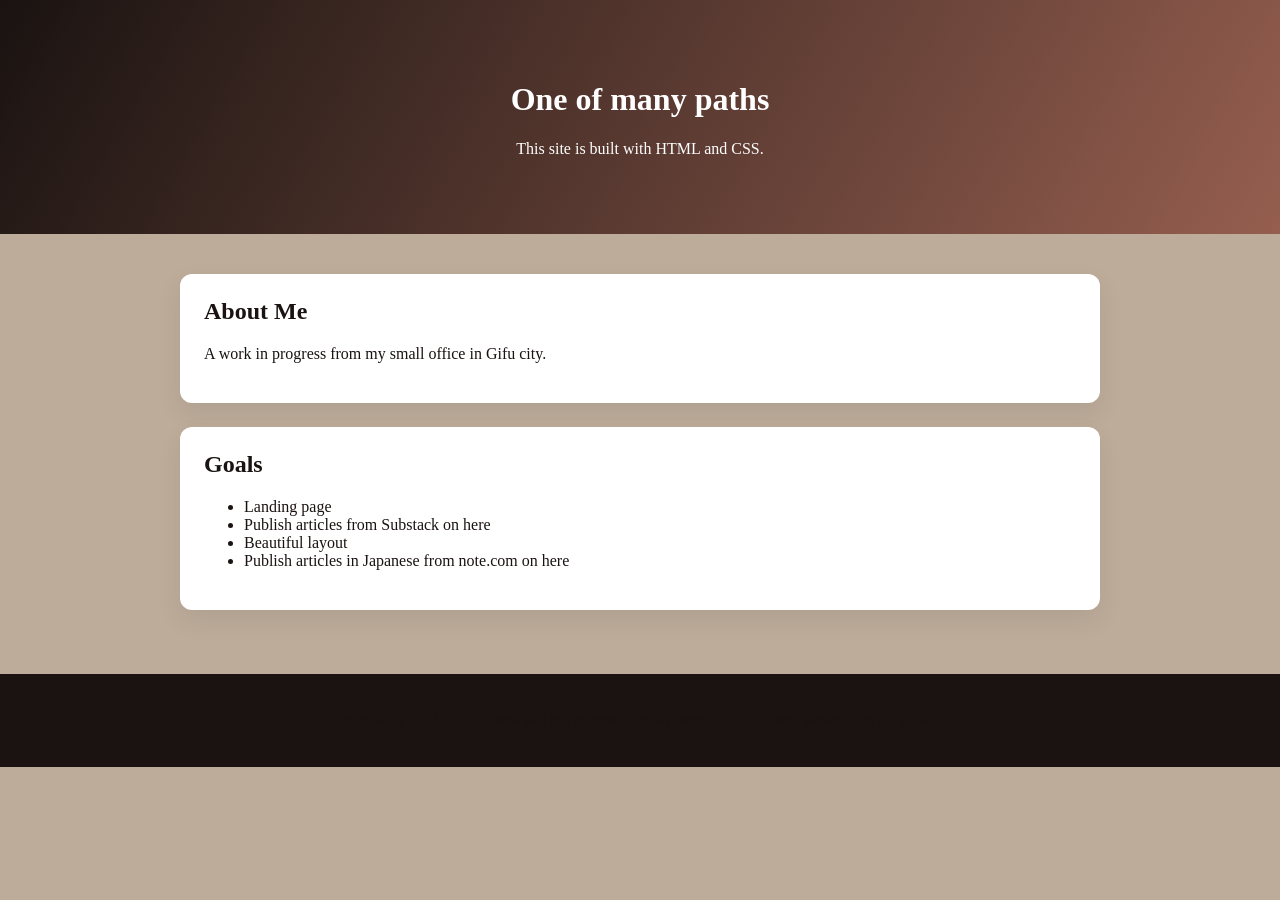
==== index.html @ e3771ca6 "Update index.html" ====
<!DOCTYPE html>
<html lang="en">
<head>
  <meta charset="UTF-8">
  <meta name="viewport" content="width=device-width, initial-scale=1">
  <title>One of many paths</title>
  <link rel="stylesheet" href="css/styles.css" type="text/css">
</head>
<body>
  <header>
    <h1>One of many paths</h1>
    <p>This site is built with HTML and CSS.</p>
  </header>
  <main>
    <section>
      <h2>About Me</h2>
      <p>A work in progress from my small office in Gifu city.</p>
    </section>
    <section>
      <h2>Goals</h2>
      <ul>
        <li>Landing page</li>
        <li>Publish articles from Substack on here </li>
        <li>Beautiful layout</li>
         <li>Publish articles in Japanese from note.com on here</li>
      </ul>
    </section>
  </main>
  <footer>
    <p>Built using HTML & CSS how will this go from a locally stored file to a hosted website I do not know!.</p>
  </footer>
</body>
</html>
---- css/styles.css ----
* {
  box-sizing: border-box;
}
body {
  font-family: Georgia, "Times New Roman", Times, serif;
  margin: 0;
  background: #beac9a;
  color: #1a1311;
}
header {
  background: linear-gradient(120deg, #1a1311, #955e4f);
  color: #fff;
  padding: 60px 20px;
  text-align: center;
}
main {
  max-width: 960px;
  margin: 0 auto;
  padding: 40px 20px;
}
section {
  background: #fff;
  border-radius: 12px;
  padding: 24px;
  margin-bottom: 24px;
  box-shadow: 0 10px 25px rgba(15, 23, 42, 0.08);
}
section h2 {
  margin-top: 0;
  color: #1a1311;
}
footer {
  padding: 24px;
  text-align: center;
  background: #1a1311;
  font-size: 0.9rem;
}
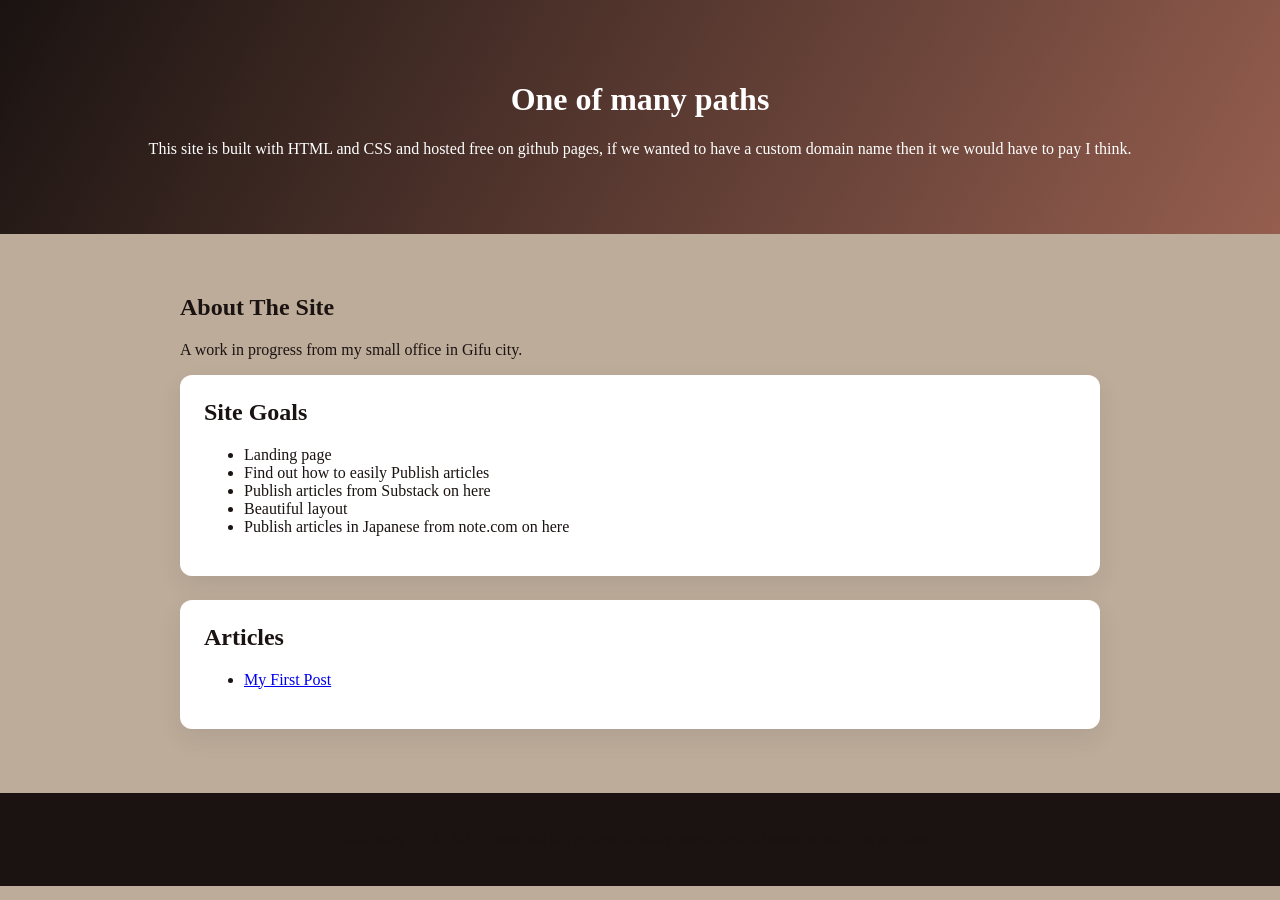
==== commit 7ea63a3d: "Update index.html" ====
--- a/index.html
+++ b/index.html
@@ -9,22 +9,33 @@
 <body>
   <header>
     <h1>One of many paths</h1>
-    <p>This site is built with HTML and CSS.</p>
+    <p>This site is built with HTML and CSS and hosted free on github pages, if we wanted to have a custom domain name then it we would have to pay I think.</p>
   </header>
   <main>
-    <section>
-      <h2>About Me</h2>
-      <p>A work in progress from my small office in Gifu city.</p>
-    </section>
-    <section>
-      <h2>Goals</h2>
-      <ul>
-        <li>Landing page</li>
-        <li>Publish articles from Substack on here </li>
-        <li>Beautiful layout</li>
-         <li>Publish articles in Japanese from note.com on here</li>
-      </ul>
-    </section>
+    <h2>About The Site</h2>
+    <p>A work in progress from my small office in Gifu city.</p>
+  </section>
+
+  <section>
+    <h2>Site Goals</h2>
+    <ul>
+      <li>Landing page</li>
+      <li>Find out how to easily Publish articles</li>
+      <li>Publish articles from Substack on here</li>
+      <li>Beautiful layout</li>
+      <li>Publish articles in Japanese from note.com on here</li>
+    </ul>
+  </section>
+
+  <section>
+    <h2>Articles</h2>
+    <ul>
+      <li>
+        <a href="articles/first-post.html">My First Post</a>
+      </li>
+    </ul>
+  </section>
+</main>
   </main>
   <footer>
     <p>Built using HTML & CSS how will this go from a locally stored file to a hosted website I do not know!.</p>
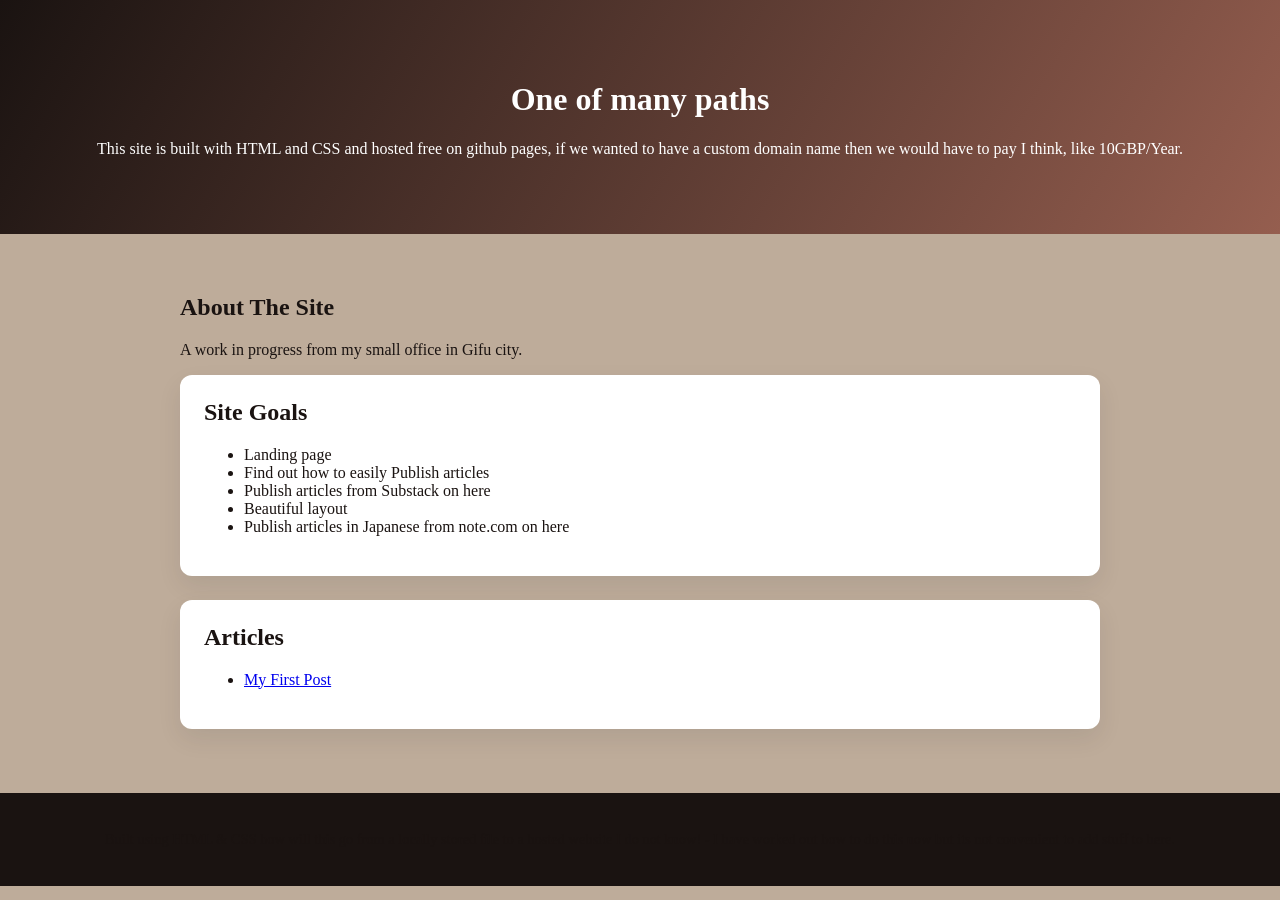
==== commit 16b17981: "Update index.html" ====
--- a/index.html
+++ b/index.html
@@ -9,7 +9,7 @@
 <body>
   <header>
     <h1>One of many paths</h1>
-    <p>This site is built with HTML and CSS and hosted free on github pages, if we wanted to have a custom domain name then it we would have to pay I think.</p>
+    <p>This site is built with HTML and CSS and hosted free on github pages, if we wanted to have a custom domain name then we would have to pay I think, like 10GBP/Year.</p>
   </header>
   <main>
     <h2>About The Site</h2>
@@ -38,7 +38,7 @@
 </main>
   </main>
   <footer>
-    <p>Built using HTML & CSS how will this go from a locally stored file to a hosted website I do not know!.</p>
+    <p>Built using HTML & CSS how will this go from a locally stored file to a hosted website I do not know! -  I have worked out how to do this now but its not convenient to add stuff to here.</p>
   </footer>
 </body>
 </html>
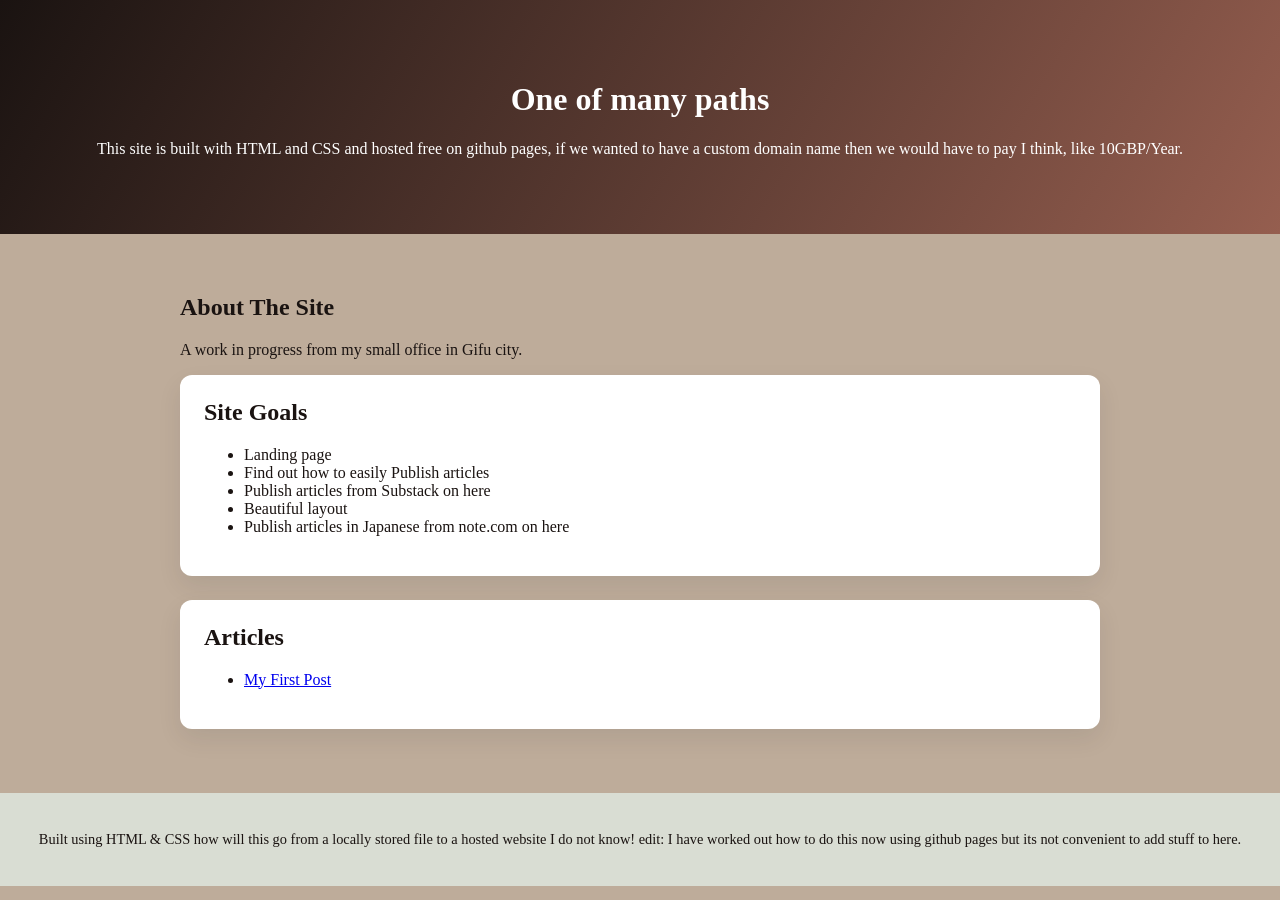
==== commit a61bc969: "Update index.html" ====
--- a/index.html
+++ b/index.html
@@ -38,7 +38,7 @@
 </main>
   </main>
   <footer>
-    <p>Built using HTML & CSS how will this go from a locally stored file to a hosted website I do not know! -  I have worked out how to do this now but its not convenient to add stuff to here.</p>
+    <p>Built using HTML & CSS how will this go from a locally stored file to a hosted website I do not know! edit: I have worked out how to do this now using github pages but its not convenient to add stuff to here.</p>
   </footer>
 </body>
 </html>
--- a/css/styles.css
+++ b/css/styles.css
@@ -32,6 +32,6 @@
 footer {
   padding: 24px;
   text-align: center;
-  background: #1a1311;
+  background: #d9ddd3;
   font-size: 0.9rem;
-}+}
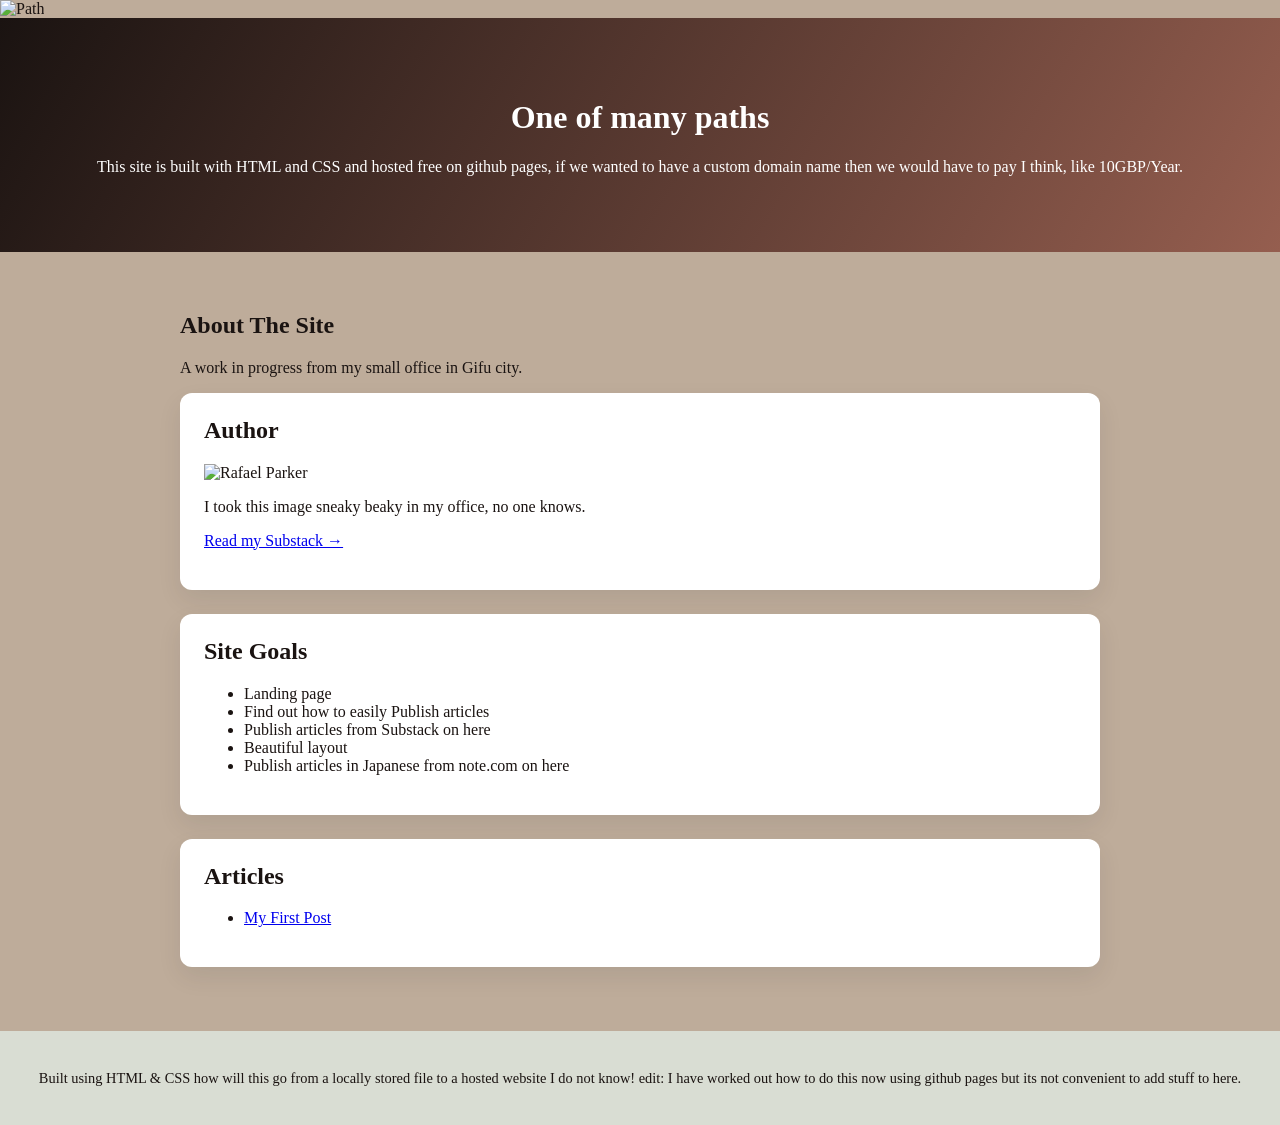
==== commit ae1d5de5: "Update index.html" ====
--- a/index.html
+++ b/index.html
@@ -6,6 +6,9 @@
   <title>One of many paths</title>
   <link rel="stylesheet" href="css/styles.css" type="text/css">
 </head>
+  <div class="side-image">
+  <img src="images/thepath.jpg" alt="Path">
+</div>
 <body>
   <header>
     <h1>One of many paths</h1>
@@ -15,7 +18,24 @@
     <h2>About The Site</h2>
     <p>A work in progress from my small office in Gifu city.</p>
   </section>
+<section class="author">
+  <h2>Author</h2>
 
+  <img
+    class="author-photo"
+    src="images/profile.jpg"
+    alt="Rafael Parker">
+
+  <p>
+    I took this image sneaky beaky in my office, no one knows.
+  </p>
+      <p>
+      <a href="https://rafupaaka.substack.com/" target="_blank">
+        Read my Substack →
+      </a>
+    </p>
+  </div>
+</section>
   <section>
     <h2>Site Goals</h2>
     <ul>
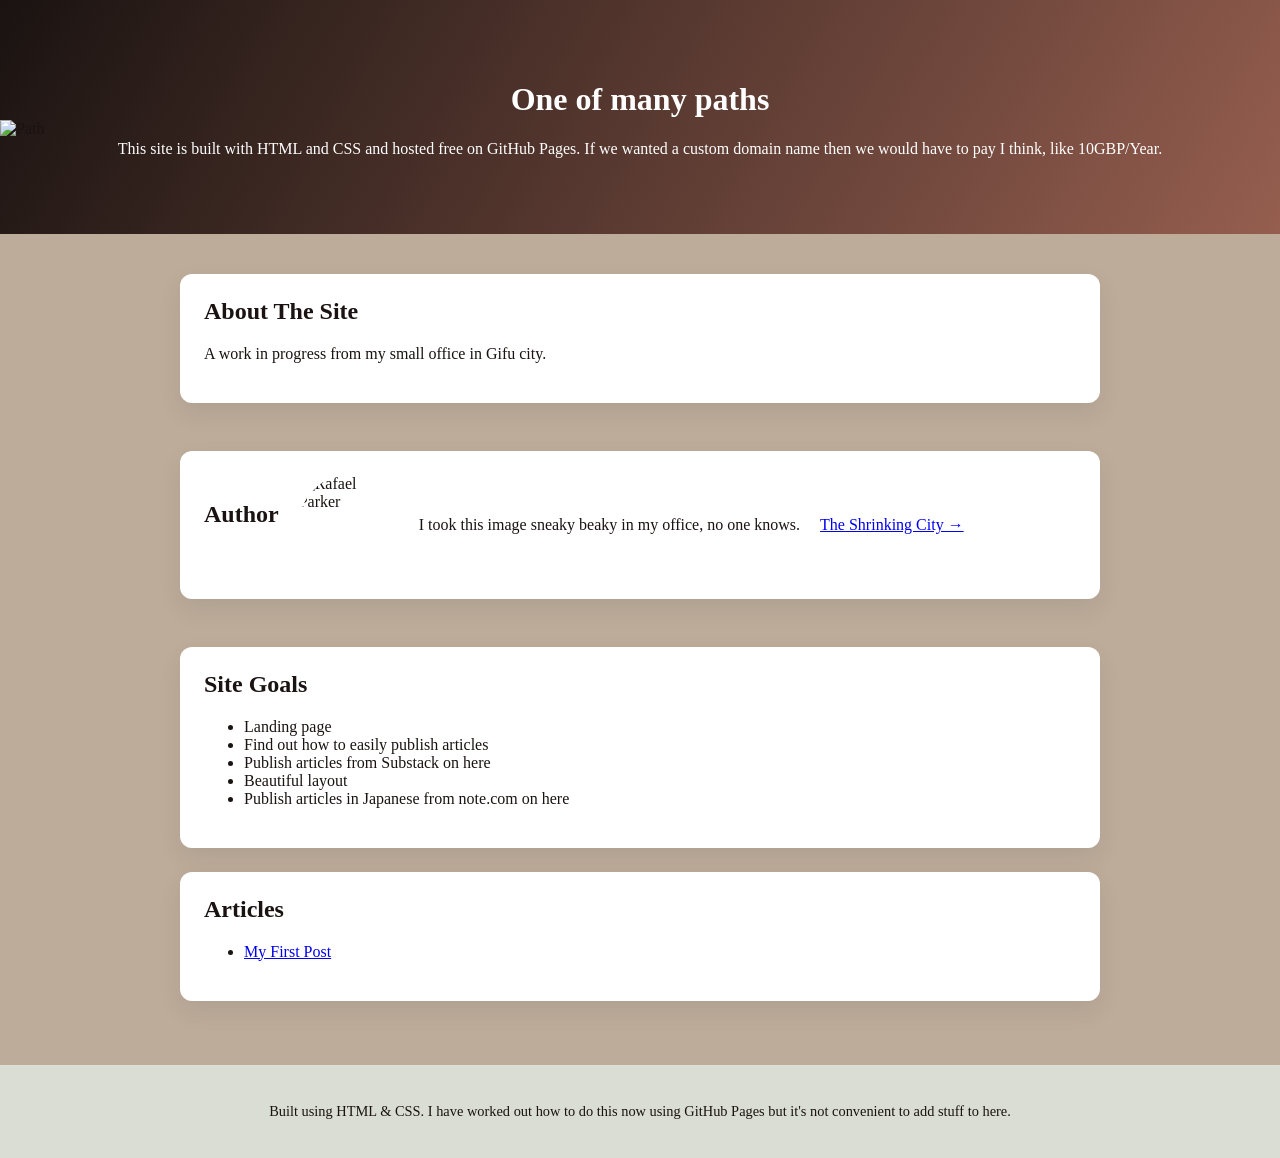
==== commit 5c09742a: "Update index.html" ====
--- a/index.html
+++ b/index.html
@@ -6,59 +6,83 @@
   <title>One of many paths</title>
   <link rel="stylesheet" href="css/styles.css" type="text/css">
 </head>
-  <div class="side-image">
-  <img src="images/thepath.jpg" alt="Path">
-</div>
+
 <body>
+
   <header>
     <h1>One of many paths</h1>
-    <p>This site is built with HTML and CSS and hosted free on github pages, if we wanted to have a custom domain name then we would have to pay I think, like 10GBP/Year.</p>
+    <p>
+      This site is built with HTML and CSS and hosted free on GitHub Pages.
+      If we wanted a custom domain name then we would have to pay I think,
+      like 10GBP/Year.
+    </p>
   </header>
+
   <main>
-    <h2>About The Site</h2>
-    <p>A work in progress from my small office in Gifu city.</p>
-  </section>
-<section class="author">
-  <h2>Author</h2>
 
-  <img
-    class="author-photo"
-    src="images/profile.jpg"
-    alt="Rafael Parker">
+    <div class="content-layout">
 
-  <p>
-    I took this image sneaky beaky in my office, no one knows.
-  </p>
-      <p>
-      <a href="https://rafupaaka.substack.com/" target="_blank">
-        Read my Substack →
-      </a>
+      <aside class="side-image">
+        <img src="images/thepath.jpg.png" alt="Path">
+      </aside>
+
+      <div class="main-content">
+
+        <section>
+          <h2>About The Site</h2>
+          <p>A work in progress from my small office in Gifu city.</p>
+        </section>
+
+        <section class="author">
+          <h2>Author</h2>
+
+          <img
+            class="author-photo"
+            src="images/profile.jpg"
+            alt="Rafael Parker">
+
+          <p>
+            I took this image sneaky beaky in my office, no one knows.
+          </p>
+
+          <p>
+            <a href="https://rafupaaka.substack.com/" target="_blank">
+              The Shrinking City →
+            </a>
+          </p>
+        </section>
+
+        <section>
+          <h2>Site Goals</h2>
+          <ul>
+            <li>Landing page</li>
+            <li>Find out how to easily publish articles</li>
+            <li>Publish articles from Substack on here</li>
+            <li>Beautiful layout</li>
+            <li>Publish articles in Japanese from note.com on here</li>
+          </ul>
+        </section>
+
+        <section>
+          <h2>Articles</h2>
+          <ul>
+            <li>
+              <a href="articles/first-post.html">My First Post</a>
+            </li>
+          </ul>
+        </section>
+
+      </div>
+
+    </div>
+
+  </main>
+
+  <footer>
+    <p>
+      Built using HTML & CSS. I have worked out how to do this now using GitHub Pages
+      but it's not convenient to add stuff to here.
     </p>
-  </div>
-</section>
-  <section>
-    <h2>Site Goals</h2>
-    <ul>
-      <li>Landing page</li>
-      <li>Find out how to easily Publish articles</li>
-      <li>Publish articles from Substack on here</li>
-      <li>Beautiful layout</li>
-      <li>Publish articles in Japanese from note.com on here</li>
-    </ul>
-  </section>
+  </footer>
 
-  <section>
-    <h2>Articles</h2>
-    <ul>
-      <li>
-        <a href="articles/first-post.html">My First Post</a>
-      </li>
-    </ul>
-  </section>
-</main>
-  </main>
-  <footer>
-    <p>Built using HTML & CSS how will this go from a locally stored file to a hosted website I do not know! edit: I have worked out how to do this now using github pages but its not convenient to add stuff to here.</p>
-  </footer>
 </body>
-</html>
--- a/css/styles.css
+++ b/css/styles.css
@@ -35,3 +35,27 @@
   background: #d9ddd3;
   font-size: 0.9rem;
 }
+.author {
+    display: flex;
+    gap: 20px;
+    align-items: center;
+    margin: 3rem 0;
+}
+
+.author-photo {
+    width: 100px;
+    height: 100px;
+    object-fit: cover;
+    border-radius: 50%;
+}
+.side-image {
+    position: absolute;
+    left: 0;
+    top: 120px;
+    width: 25vw;
+}
+
+.side-image img {
+    width: 100%;
+    height: auto;
+}
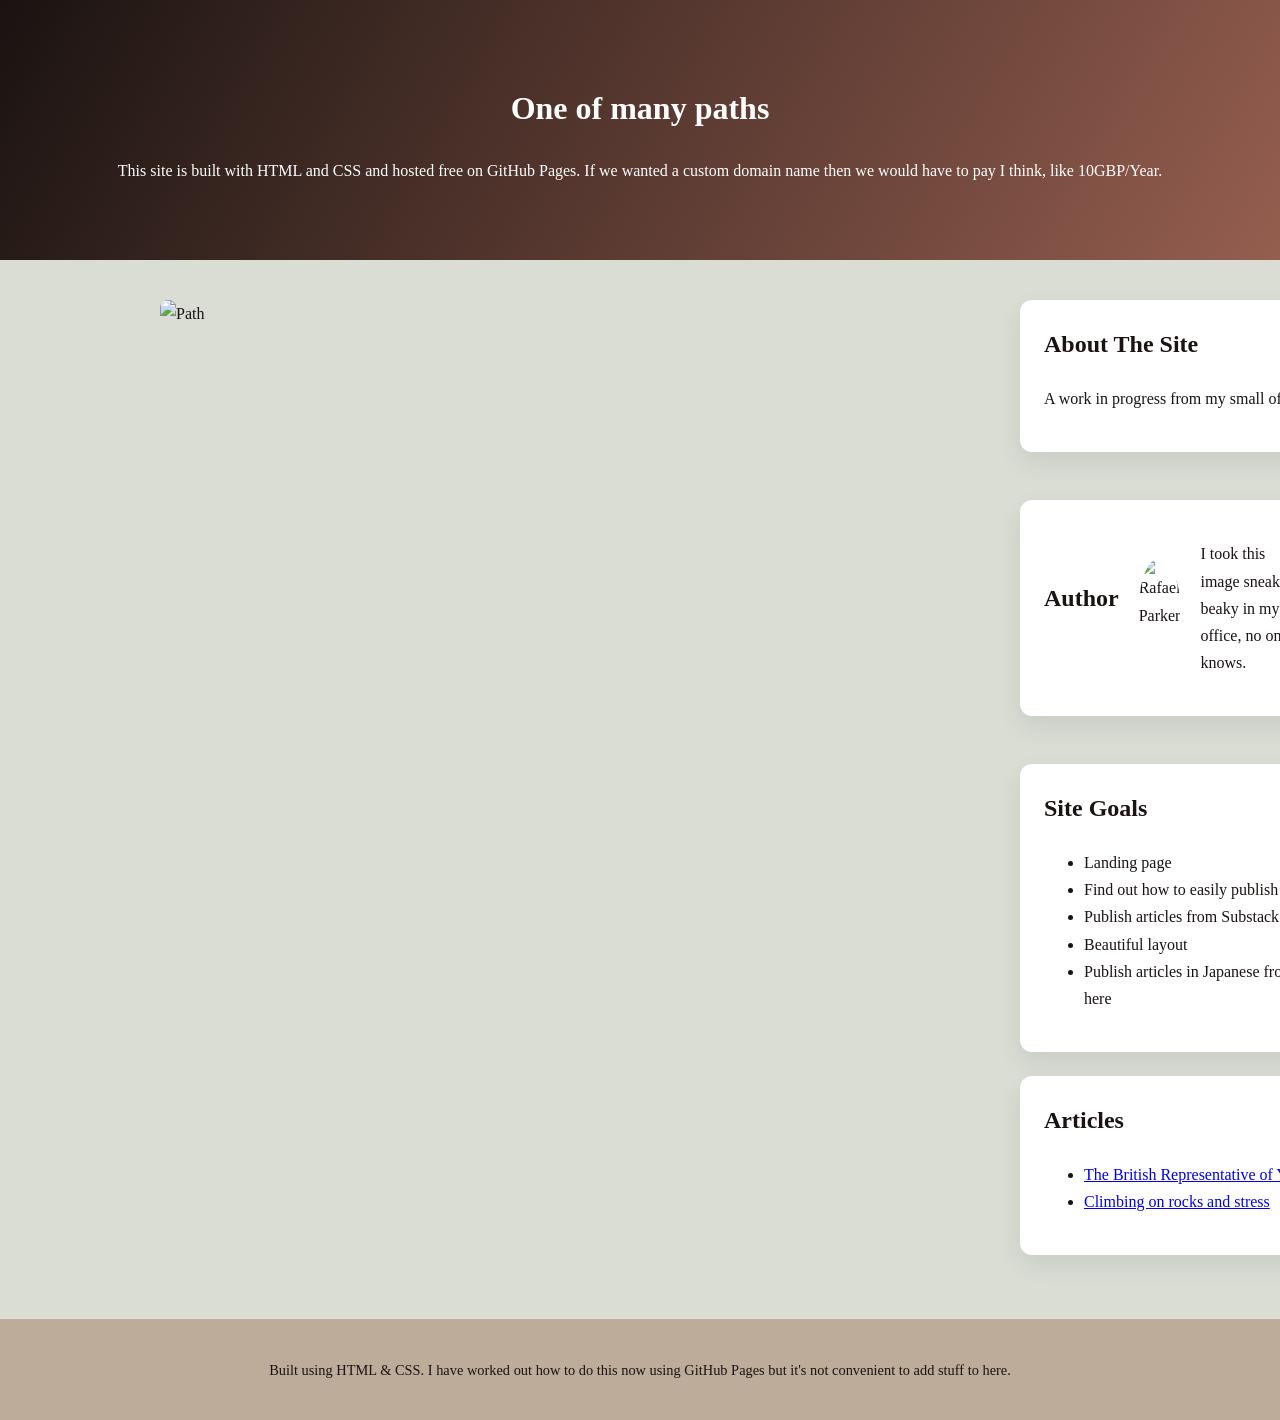
==== commit 133aa2fa: "Update index.html" ====
--- a/index.html
+++ b/index.html
@@ -67,7 +67,10 @@
           <h2>Articles</h2>
           <ul>
             <li>
-              <a href="articles/first-post.html">My First Post</a>
+              <a href="articles/first-post.html">The British Representative of Yanagase</a>
+            </li>
+             <li>
+              <a href="articles/climbing-on-rocks-and-stress.html">Climbing on rocks and stress</a>
             </li>
           </ul>
         </section>
--- a/css/styles.css
+++ b/css/styles.css
@@ -1,23 +1,56 @@
 * {
   box-sizing: border-box;
 }
+
 body {
   font-family: Georgia, "Times New Roman", Times, serif;
   margin: 0;
-  background: #beac9a;
+  background: #d9ddd3;
   color: #1a1311;
+  line-height: 1.7;
 }
+
+/* Header */
 header {
   background: linear-gradient(120deg, #1a1311, #955e4f);
   color: #fff;
   padding: 60px 20px;
   text-align: center;
 }
+
+/* Main layout container */
 main {
+  width: 100%;
+  padding: 40px 20px;
+}
+
+/* Two-column layout */
+.content-layout {
+  display: flex;
+  gap: 40px;
+  align-items: flex-start;
   max-width: 960px;
   margin: 0 auto;
-  padding: 40px 20px;
 }
+
+/* Left image column */
+.side-image {
+  flex: 0 0 820px;
+}
+
+.side-image img {
+  width: 100%;
+  height: auto;
+  display: block;
+  border-radius: 8px;
+}
+
+/* Main text column */
+.main-content {
+  flex: 1;
+}
+
+/* Content cards */
 section {
   background: #fff;
   border-radius: 12px;
@@ -25,37 +58,31 @@
   margin-bottom: 24px;
   box-shadow: 0 10px 25px rgba(15, 23, 42, 0.08);
 }
+
 section h2 {
   margin-top: 0;
   color: #1a1311;
 }
+
+/* Author block */
+.author {
+  display: flex;
+  gap: 20px;
+  align-items: center;
+  margin: 3rem 0;
+}
+
+.author-photo {
+  width: 100px;
+  height: 100px;
+  object-fit: cover;
+  border-radius: 50%;
+}
+
+/* Footer */
 footer {
   padding: 24px;
   text-align: center;
-  background: #d9ddd3;
+  background: #beac9a;
   font-size: 0.9rem;
 }
-.author {
-    display: flex;
-    gap: 20px;
-    align-items: center;
-    margin: 3rem 0;
-}
-
-.author-photo {
-    width: 100px;
-    height: 100px;
-    object-fit: cover;
-    border-radius: 50%;
-}
-.side-image {
-    position: absolute;
-    left: 0;
-    top: 120px;
-    width: 25vw;
-}
-
-.side-image img {
-    width: 100%;
-    height: auto;
-}
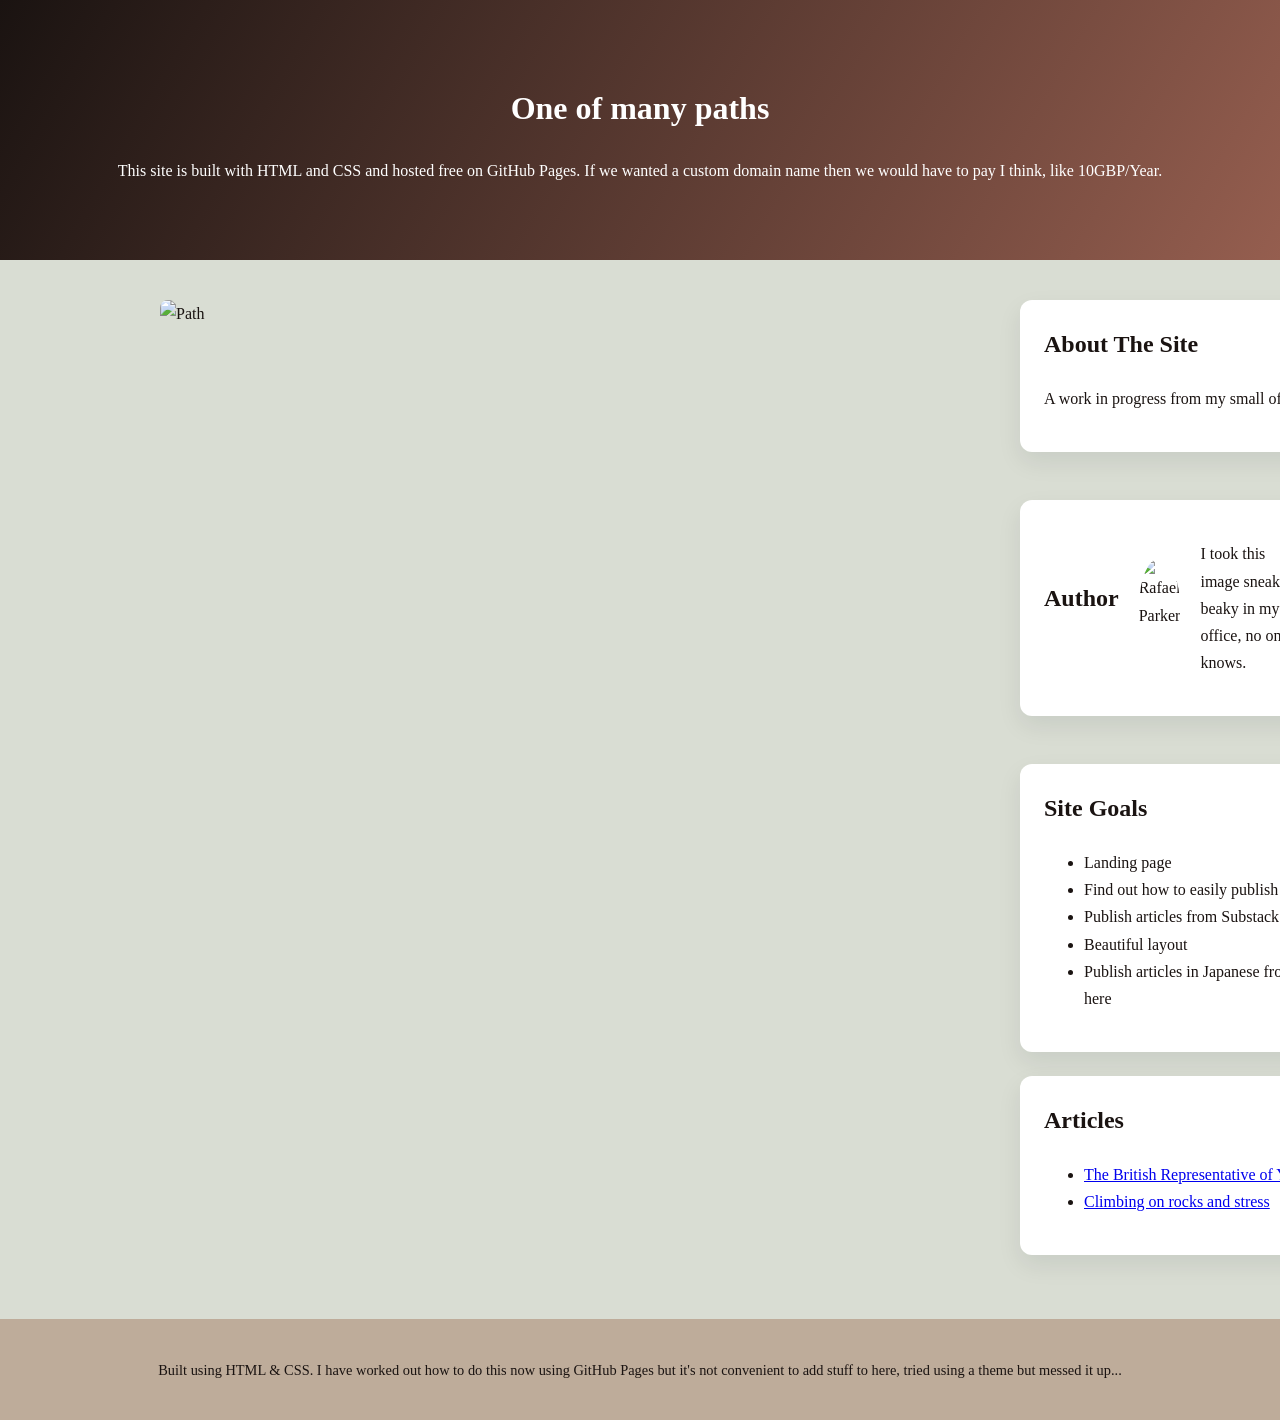
==== commit bcad2d93: "Update index.html" ====
--- a/index.html
+++ b/index.html
@@ -84,7 +84,7 @@
   <footer>
     <p>
       Built using HTML & CSS. I have worked out how to do this now using GitHub Pages
-      but it's not convenient to add stuff to here.
+      but it's not convenient to add stuff to here, tried using a theme but messed it up...
     </p>
   </footer>
 
